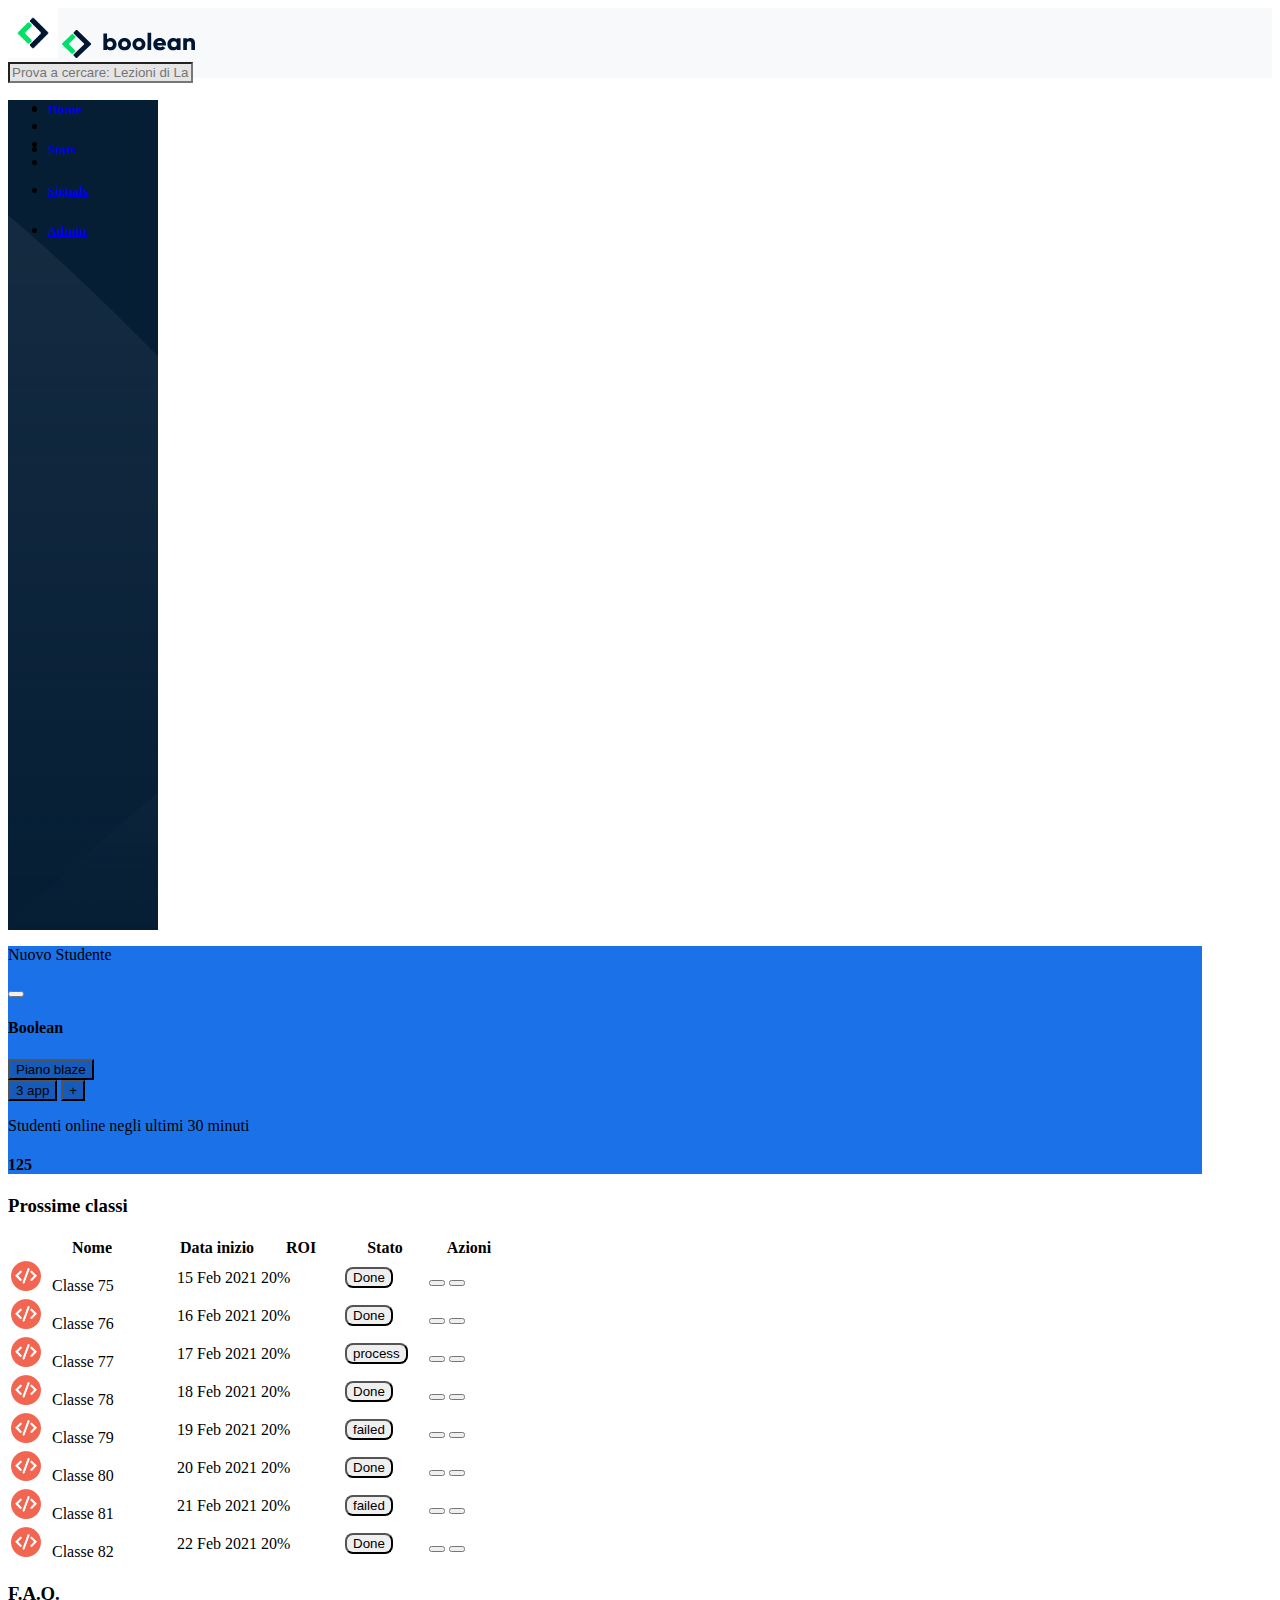
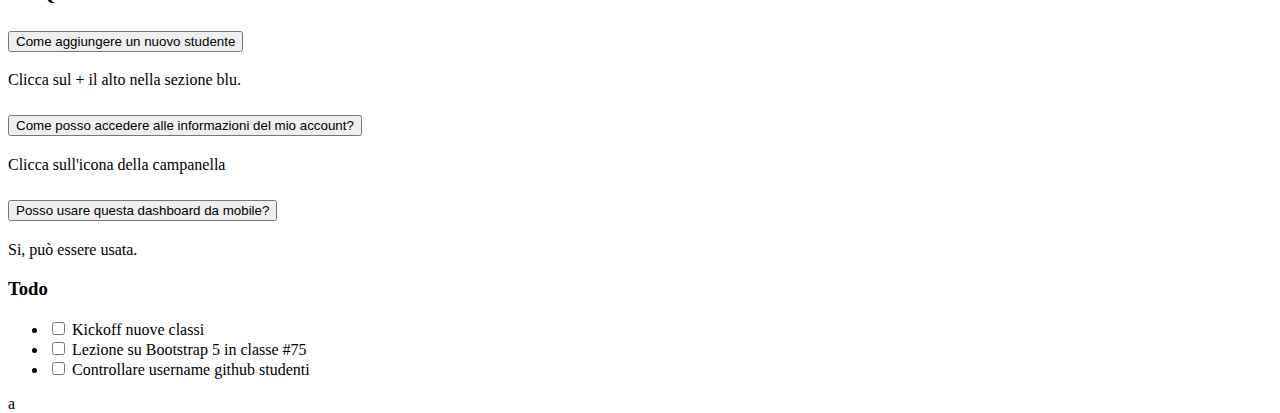
==== index.html @ 43f3d626 "feat:box todo main" ====
<!DOCTYPE html>
<html lang="en">
  <head>
    <meta charset="UTF-8" />
    <meta name="viewport" content="width=device-width, initial-scale=1.0" />
    <title>html-css-bootstrap-dashboard</title>

    <!-- css boostrap -->
    <link
      href="https://cdn.jsdelivr.net/npm/bootstrap@5.3.2/dist/css/bootstrap.min.css"
      rel="stylesheet"
      integrity="sha384-T3c6CoIi6uLrA9TneNEoa7RxnatzjcDSCmG1MXxSR1GAsXEV/Dwwykc2MPK8M2HN"
      crossorigin="anonymous"
    />

    <!-- font awesome -->
    <link
      rel="stylesheet"
      href="https://cdnjs.cloudflare.com/ajax/libs/font-awesome/6.4.2/css/all.min.css"
      integrity="sha512-z3gLpd7yknf1YoNbCzqRKc4qyor8gaKU1qmn+CShxbuBusANI9QpRohGBreCFkKxLhei6S9CQXFEbbKuqLg0DA=="
      crossorigin="anonymous"
      referrerpolicy="no-referrer"
    />

    <!-- foglio di stile -->
    <link rel="stylesheet" href="css/style.css" />
  </head>
  <body>
    <!-- header -->
    <header class="d-flex align-items-center ag-bg-reallylightgrey">
      <div class="container-fluid">
        <div class="row bg-white align-items-center">
          <div class="col-auto">
            <img
              src="img/mobile-logo.png"
              alt="Logo"
              class="d-lg-none img-fluid img-logo"
            />
            <img src="img/logo.svg" alt="Logo" class="d-none d-lg-block" />
          </div>

          <div class="col">
            <div class="input-group">
              <span
                class="input-group-text border-0 ag-bg-lightgrey"
                id="basic-addon1"
                ><i class="fa-solid fa-magnifying-glass"></i
              ></span>
              <input
                type="text"
                class="form-control ps-0 border-0 ag-bg-lightgrey shadow-none"
                placeholder="Prova a cercare: Lezioni di Laravel"
                aria-label="search"
                aria-describedby="basic-addon1"
              />
            </div>
          </div>

          <div class="col-auto">
            <ul class="list-unstyled d-flex align-items-center m-0 gap-4">
              <li class="d-none d-lg-block">
                <a href="" class="text-decoration-none ag-txt-grey"
                  ><i class="fa-solid fa-list-ul"></i
                ></a>
              </li>
              <li class="d-none d-lg-block">
                <a href="" class="text-decoration-none ag-txt-grey"
                  ><i class="fa-solid fa-circle-question"></i
                ></a>
              </li>
              <li class="d-none d-lg-block">
                <a href="" class="text-decoration-none ag-txt-grey">
                  <i class="fa-solid fa-ellipsis-vertical"></i
                ></a>
              </li>
              <li>
                <a href="" class="text-decoration-none ag-txt-grey"
                  ><i class="fa-solid fa-bell ag-txt-orange"></i
                ></a>
              </li>
            </ul>
          </div>
        </div>
      </div>
    </header>

    <!-- /header -->

    <!-- main -->
    <main class="">
      <div class="main-container d-flex">
        <!-- sidebar -->
        <div class="sidebar ag-bg-blue py-4 px-4">
          <ul class="h-100 list-unstyled d-flex flex-column">
            <li class="justify-content-center my-1">
              <a
                href="#"
                class="text-decoration-none text-white row align-items-center gx-4"
              >
                <div class="col-12 col-lg-3">
                  <i class="fa-solid fa-house text-white"></i>
                </div>
                <div class="col-lg-9 d-none d-lg-block">
                  <h5 class="text-white fs-6 mb-0">Home</h5>
                </div></a
              >
            </li>

            <li class="justify-content-center my-1">
              <a
                href="#"
                class="text-decoration-none text-white row align-items-center"
              >
                <div class="col-12 col-lg-3">
                  <i class="fa-solid fa-chart-simple text-white"></i>
                </div>
                <div class="col-lg-9 d-none d-lg-block">
                  <h5 class="text-white fs-6 mb-0">Stats</h5>
                </div></a
              >
            </li>

            <li class="justify-content-center my-1">
              <a
                href="#"
                class="text-decoration-none text-white row align-items-center"
              >
                <div class="col-12 col-lg-3">
                  <i class="fa-solid fa-signal text-white"></i>
                </div>
                <div class="col-lg-9 d-none d-lg-block">
                  <h5 class="text-white fs-6 mb-0">Signals</h5>
                </div></a
              >
            </li>

            <li class="mt-auto justify-content-center">
              <a
                href="#"
                class="text-decoration-none text-white row align-items-center"
              >
                <div class="col-12 col-lg-3">
                  <i class="fa-solid fa-gear text-white"></i>
                </div>
                <div class="col-lg-9 d-none d-lg-block">
                  <h5 class="text-white fs-6 mb-0">Admin</h5>
                </div></a
              >
            </li>
          </ul>
        </div>

        <!-- /sidebar -->

        <!-- corpo pagina -->
        <div class="page-corp overflow-auto">
          <!-- jumbotron -->
          <div class="jumbotron container-fluid ag-bg-lighterblue text-white">
            <div class="row py-4 pb-lg-0">
              <!-- parte con nuovo studente -->
              <div class="col-12 col-sm-4 col-lg-2 offset-lg-2 order-sm-1 mb-4">
                <div class="d-flex align-items-center">
                  <p class="m-0">Nuovo Studente</p>
                  <button type="button" class="btn btn-outline-light ms-4">
                    <i class="fa-solid fa-plus"></i>
                  </button>
                </div>
              </div>
              <!-- /parte con nuovo studente -->

              <!-- parte boolean-apps -->
              <div class="boolean-apps col-12 col-sm-4">
                <!-- boolean piano blaze -->
                <div class="row mb-2 mb-lg-3">
                  <h4 class="col-auto m-0">Boolean</h4>
                  <button
                    type="button"
                    class="btn btn-primary rounded-pill ag-bg-btn-blue py-0 btn-sm col-auto mt-1"
                  >
                    Piano blaze
                  </button>
                </div>

                <!-- /boolean piano blaze -->

                <!-- parte apps -->
                <div class="row align-items-center container-fluid mb-4">
                  <button
                    type="button"
                    class="btn btn-primary rounded-pill ag-bg-btn-blue py-0 btn-sm col-auto"
                  >
                    3 app
                  </button>
                  <span class="col-auto px-1"
                    ><i class="fa-solid fa-angles-right"></i
                  ></span>
                  <button
                    type="button"
                    class="btn btn-primary rounded-pill ag-bg-btn-blue py-0 btn-sm col-auto"
                  >
                    +
                  </button>
                </div>

                <!-- /parte apps -->
              </div>

              <!-- parte boolean-apps -->

              <div class="col-12 col-sm-4 col-lg-2 offset-lg-2">
                <p class="mb-1">Studenti online negli ultimi 30 minuti</p>
                <h4>125</h4>
              </div>
            </div>
          </div>
          <!-- /jumbotron -->

          <!-- corpo pagina -->
          <div class="row my-4 mx-2 g-4">
            <!-- parte prossime classi -->
            <div class="col-lg-8 ps-1">
              <div class="card">
                <div class="card-header"><h3>Prossime classi</h3></div>
                <div class="p-3">
                  <table class="table">
                    <thead class="">
                      <tr class="">
                        <th scope="col" class="w-standard-big fw-medium">
                          Nome
                        </th>
                        <th
                          scope="col"
                          class="d-none d-sm-table-cell w-standard-small text-center fw-medium"
                        >
                          Data inizio
                        </th>
                        <th
                          scope="col"
                          class="d-none d-sm-table-cell w-standard-small text-center fw-medium"
                        >
                          ROI
                        </th>
                        <th
                          scope="col"
                          class="w-standard-small text-center fw-medium"
                        >
                          Stato
                        </th>
                        <th
                          scope="col"
                          class="w-standard-small text-center fw-medium"
                        >
                          Azioni
                        </th>
                      </tr>
                    </thead>
                    <tbody>
                      <tr>
                        <td>
                          <img
                            class="img-fluid"
                            src="img/class-avatar.png"
                            alt="avatar"
                          />Classe 75
                        </td>
                        <td class="d-none d-sm-table-cell text-center">
                          15 Feb 2021
                        </td>
                        <td class="d-none d-sm-table-cell text-center">20%</td>
                        <td class="text-center">
                          <button
                            type="button"
                            class="btn btn-success btn-sm py-0 ag-btm-radius"
                          >
                            Done
                          </button>
                        </td>
                        <td class="d-flex justify-content-center">
                          <button
                            type="button"
                            class="btn btn-outline-secondary me-2"
                          >
                            <i class="fa-solid fa-pen"></i>
                          </button>
                          <button
                            type="button"
                            class="btn btn-outline-secondary ms-1"
                          >
                            <i class="fa-solid fa-trash"></i>
                          </button>
                        </td>
                      </tr>
                      <tr>
                        <td>
                          <img
                            class="img-fluid"
                            src="img/class-avatar.png"
                            alt="avatar"
                          />Classe 76
                        </td>
                        <td class="d-none d-sm-table-cell text-center">
                          16 Feb 2021
                        </td>
                        <td class="d-none d-sm-table-cell text-center">20%</td>
                        <td class="text-center">
                          <button
                            type="button"
                            class="btn btn-success btn-sm py-0 ag-btm-radius"
                          >
                            Done
                          </button>
                        </td>
                        <td class="d-flex justify-content-center">
                          <button
                            type="button"
                            class="btn btn-outline-secondary me-2"
                          >
                            <i class="fa-solid fa-pen"></i>
                          </button>
                          <button
                            type="button"
                            class="btn btn-outline-secondary ms-1"
                          >
                            <i class="fa-solid fa-trash"></i>
                          </button>
                        </td>
                      </tr>
                      <tr>
                        <td>
                          <img
                            class="img-fluid"
                            src="img/class-avatar.png"
                            alt="avatar"
                          />Classe 77
                        </td>
                        <td class="d-none d-sm-table-cell text-center">
                          17 Feb 2021
                        </td>
                        <td class="d-none d-sm-table-cell text-center">20%</td>
                        <td class="text-center">
                          <button
                            type="button"
                            class="btn btn-warning text-white btn-sm py-0 ag-btm-radius"
                          >
                            process
                          </button>
                        </td>
                        <td class="d-flex justify-content-center">
                          <button
                            type="button"
                            class="btn btn-outline-secondary me-2"
                          >
                            <i class="fa-solid fa-pen"></i>
                          </button>
                          <button
                            type="button"
                            class="btn btn-outline-secondary ms-1"
                          >
                            <i class="fa-solid fa-trash"></i>
                          </button>
                        </td>
                      </tr>
                      <tr>
                        <td>
                          <img
                            class="img-fluid"
                            src="img/class-avatar.png"
                            alt="avatar"
                          />Classe 78
                        </td>
                        <td class="d-none d-sm-table-cell text-center">
                          18 Feb 2021
                        </td>
                        <td class="d-none d-sm-table-cell text-center">20%</td>
                        <td class="text-center">
                          <button
                            type="button"
                            class="btn btn-success btn-sm py-0 ag-btm-radius"
                          >
                            Done
                          </button>
                        </td>
                        <td class="d-flex justify-content-center">
                          <button
                            type="button"
                            class="btn btn-outline-secondary me-2"
                          >
                            <i class="fa-solid fa-pen"></i>
                          </button>
                          <button
                            type="button"
                            class="btn btn-outline-secondary ms-1"
                          >
                            <i class="fa-solid fa-trash"></i>
                          </button>
                        </td>
                      </tr>
                      <tr>
                        <td>
                          <img
                            class="img-fluid"
                            src="img/class-avatar.png"
                            alt="avatar"
                          />Classe 79
                        </td>
                        <td class="d-none d-sm-table-cell text-center">
                          19 Feb 2021
                        </td>
                        <td class="d-none d-sm-table-cell text-center">20%</td>
                        <td class="text-center">
                          <button
                            type="button"
                            class="btn btn-danger text-white btn-sm py-0 ag-btm-radius"
                          >
                            failed
                          </button>
                        </td>
                        <td class="d-flex justify-content-center">
                          <button
                            type="button"
                            class="btn btn-outline-secondary me-2"
                          >
                            <i class="fa-solid fa-pen"></i>
                          </button>
                          <button
                            type="button"
                            class="btn btn-outline-secondary ms-1"
                          >
                            <i class="fa-solid fa-trash"></i>
                          </button>
                        </td>
                      </tr>
                      <tr>
                        <td>
                          <img
                            class="img-fluid"
                            src="img/class-avatar.png"
                            alt="avatar"
                          />Classe 80
                        </td>
                        <td class="d-none d-sm-table-cell text-center">
                          20 Feb 2021
                        </td>
                        <td class="d-none d-sm-table-cell text-center">20%</td>
                        <td class="text-center">
                          <button
                            type="button"
                            class="btn btn-success btn-sm py-0 ag-btm-radius"
                          >
                            Done
                          </button>
                        </td>
                        <td class="d-flex justify-content-center">
                          <button
                            type="button"
                            class="btn btn-outline-secondary me-2"
                          >
                            <i class="fa-solid fa-pen"></i>
                          </button>
                          <button
                            type="button"
                            class="btn btn-outline-secondary ms-1"
                          >
                            <i class="fa-solid fa-trash"></i>
                          </button>
                        </td>
                      </tr>
                      <tr>
                        <td>
                          <img
                            class="img-fluid"
                            src="img/class-avatar.png"
                            alt="avatar"
                          />Classe 81
                        </td>
                        <td class="d-none d-sm-table-cell text-center">
                          21 Feb 2021
                        </td>
                        <td class="d-none d-sm-table-cell text-center">20%</td>
                        <td class="text-center">
                          <button
                            type="button"
                            class="btn btn-danger text-white btn-sm py-0 ag-btm-radius"
                          >
                            failed
                          </button>
                        </td>
                        <td class="d-flex justify-content-center">
                          <button
                            type="button"
                            class="btn btn-outline-secondary me-2"
                          >
                            <i class="fa-solid fa-pen"></i>
                          </button>
                          <button
                            type="button"
                            class="btn btn-outline-secondary ms-1"
                          >
                            <i class="fa-solid fa-trash"></i>
                          </button>
                        </td>
                      </tr>
                      <tr>
                        <td>
                          <img
                            class="img-fluid"
                            src="img/class-avatar.png"
                            alt="avatar"
                          />Classe 82
                        </td>
                        <td class="d-none d-sm-table-cell text-center">
                          22 Feb 2021
                        </td>
                        <td class="d-none d-sm-table-cell text-center">20%</td>
                        <td class="text-center">
                          <button
                            type="button"
                            class="btn btn-success btn-sm py-0 ag-btm-radius"
                          >
                            Done
                          </button>
                        </td>
                        <td class="d-flex justify-content-center">
                          <button
                            type="button"
                            class="btn btn-outline-secondary me-2"
                          >
                            <i class="fa-solid fa-pen"></i>
                          </button>
                          <button
                            type="button"
                            class="btn btn-outline-secondary ms-1"
                          >
                            <i class="fa-solid fa-trash"></i>
                          </button>
                        </td>
                      </tr>
                    </tbody>
                  </table>
                </div>
              </div>
            </div>
            <!-- /parte prossime classi -->

            <!-- parte F.A.Q. -->
            <div class="col-lg-8 order-lg-1 ps-1">
              <div class="card" ">
                <div class="card-header"><h3>F.A.Q.</h3></div>
                <div class="p-3">
                  <div class="accordion" id="accordionExample">
                    <div class="accordion-item">
                      <h2 class="accordion-header">
                        <button
                          class="accordion-button"
                          type="button"
                          data-bs-toggle="collapse"
                          data-bs-target="#collapseOne"
                          aria-expanded="true"
                          aria-controls="collapseOne"
                        >
                          Come aggiungere un nuovo studente
                        </button>
                      </h2>
                      <div
                        id="collapseOne"
                        class="accordion-collapse collapse show"
                        data-bs-parent="#accordionExample"
                      >
                        <div class="accordion-body">
                         Clicca sul + il alto nella sezione blu.
                        </div>
                      </div>
                    </div>
                    <div class="accordion-item">
                      <h2 class="accordion-header">
                        <button
                          class="accordion-button collapsed"
                          type="button"
                          data-bs-toggle="collapse"
                          data-bs-target="#collapseTwo"
                          aria-expanded="false"
                          aria-controls="collapseTwo"
                        >
                          Come posso accedere alle informazioni del mio account?
                        </button>
                      </h2>
                      <div
                        id="collapseTwo"
                        class="accordion-collapse collapse"
                        data-bs-parent="#accordionExample"
                      >
                        <div class="accordion-body">
                          Clicca sull'icona della campanella
                        </div>
                      </div>
                    </div>
                    <div class="accordion-item">
                      <h2 class="accordion-header">
                        <button
                          class="accordion-button collapsed"
                          type="button"
                          data-bs-toggle="collapse"
                          data-bs-target="#collapseThree"
                          aria-expanded="false"
                          aria-controls="collapseThree"
                        >
                          Posso usare questa dashboard da mobile?
                        </button>
                      </h2>
                      <div
                        id="collapseThree"
                        class="accordion-collapse collapse"
                        data-bs-parent="#accordionExample"
                      >
                        <div class="accordion-body">
                          Si, può essere usata.
                        </div>
                      </div>
                    </div>
                  </div>
                </div>
              </div>
            </div>
            <!-- /parte F.A.Q. -->

            <!-- parte Todo -->
            <div class="col-lg-4">
              <div class="card" ">
                        <div class="card-header">
                          <h3>Todo</h3>
                        </div>
                      <div class="p-3">
                        
                          <div class="card" >
                            <ul class="list-group list-group-flush">
                              <li class="list-group-item">
                                <div class="form-check">
                                  <input class="form-check-input" type="checkbox" value="" id="flexCheckDefault">
                                  <label class="form-check-label" for="flexCheckDefault">
                                    Kickoff nuove classi
                                  </label>
                                </div>
                              </li>
                              <li class="list-group-item"><div class="form-check">
                                  <input class="form-check-input" type="checkbox" value="" id="flexCheckDefault">
                                  <label class="form-check-label" for="flexCheckDefault">
                                    Lezione su Bootstrap 5 in classe #75
                                  </label>
                                </div></li>
                              <li class="list-group-item"><div class="form-check">
                                  <input class="form-check-input" type="checkbox" value="" id="flexCheckDefault">
                                  <label class="form-check-label" for="flexCheckDefault">
                                    Controllare username github studenti
                                  </label>
                                </div></li>
                            </ul>
                          </div>
                        
                      </div>
              </div>
          </div>
<!-- /parte Todo -->

            <div class="col-lg-4 order-lg-1">a</div>
          </div>
        </div>
        <!-- /corpo pagina -->
      </div>
    </main>
    <!-- /main -->

    <!-- js bootstrap -->
    <script
      src="https://cdn.jsdelivr.net/npm/bootstrap@5.3.2/dist/js/bootstrap.bundle.min.js"
      integrity="sha384-C6RzsynM9kWDrMNeT87bh95OGNyZPhcTNXj1NW7RuBCsyN/o0jlpcV8Qyq46cDfL"
      crossorigin="anonymous"
    ></script>
    <!-- /js bootstrap -->
  </body>
</html>
---- css/style.css ----
@import url('_partials/variables.css');

/* ****** header ****** */
header {
  height: 70px;
}

header .img-logo {
  max-height: 50px;
}

/* ****** /header****** */

/* ******main****** */

/* *debug* */
.debug .container {
  background-color: red;
}

.debug .sidebar {
  background-color: blue;
}

.debug .page-corp {
  background-color: orange;
}

main .main-container {
  height: calc(100vh - 70px);
}

/* * /debug* */

main .sidebar {
  height: 100%;
  background-image: url(../img/sidebar-bg.png);
  background-size: auto;
}

main .page-corp {
  width: calc(100% - 70px);
  height: 100%;
}

/* jumbotron */

/* corpo pagina */

table tbody td img {
  width: 30px;
  margin-right: 11px;
}

.ag-btm-radius {
  border-radius: 8px;
}

.w-standard-small {
  width: 50%;
}

.w-standard-big {
  width: 25%;
}

/* /corpo pagina */
/* /main */

@media screen and (min-width: 540px) {
  .w-standard-small {
    width: calc(100% / 6);
  }

  .w-standard-big {
    width: calc((100% / 6) * 2);
  }
}

@media screen and (min-width: 960px) {
  main .sidebar {
    width: 150px;
  }
}
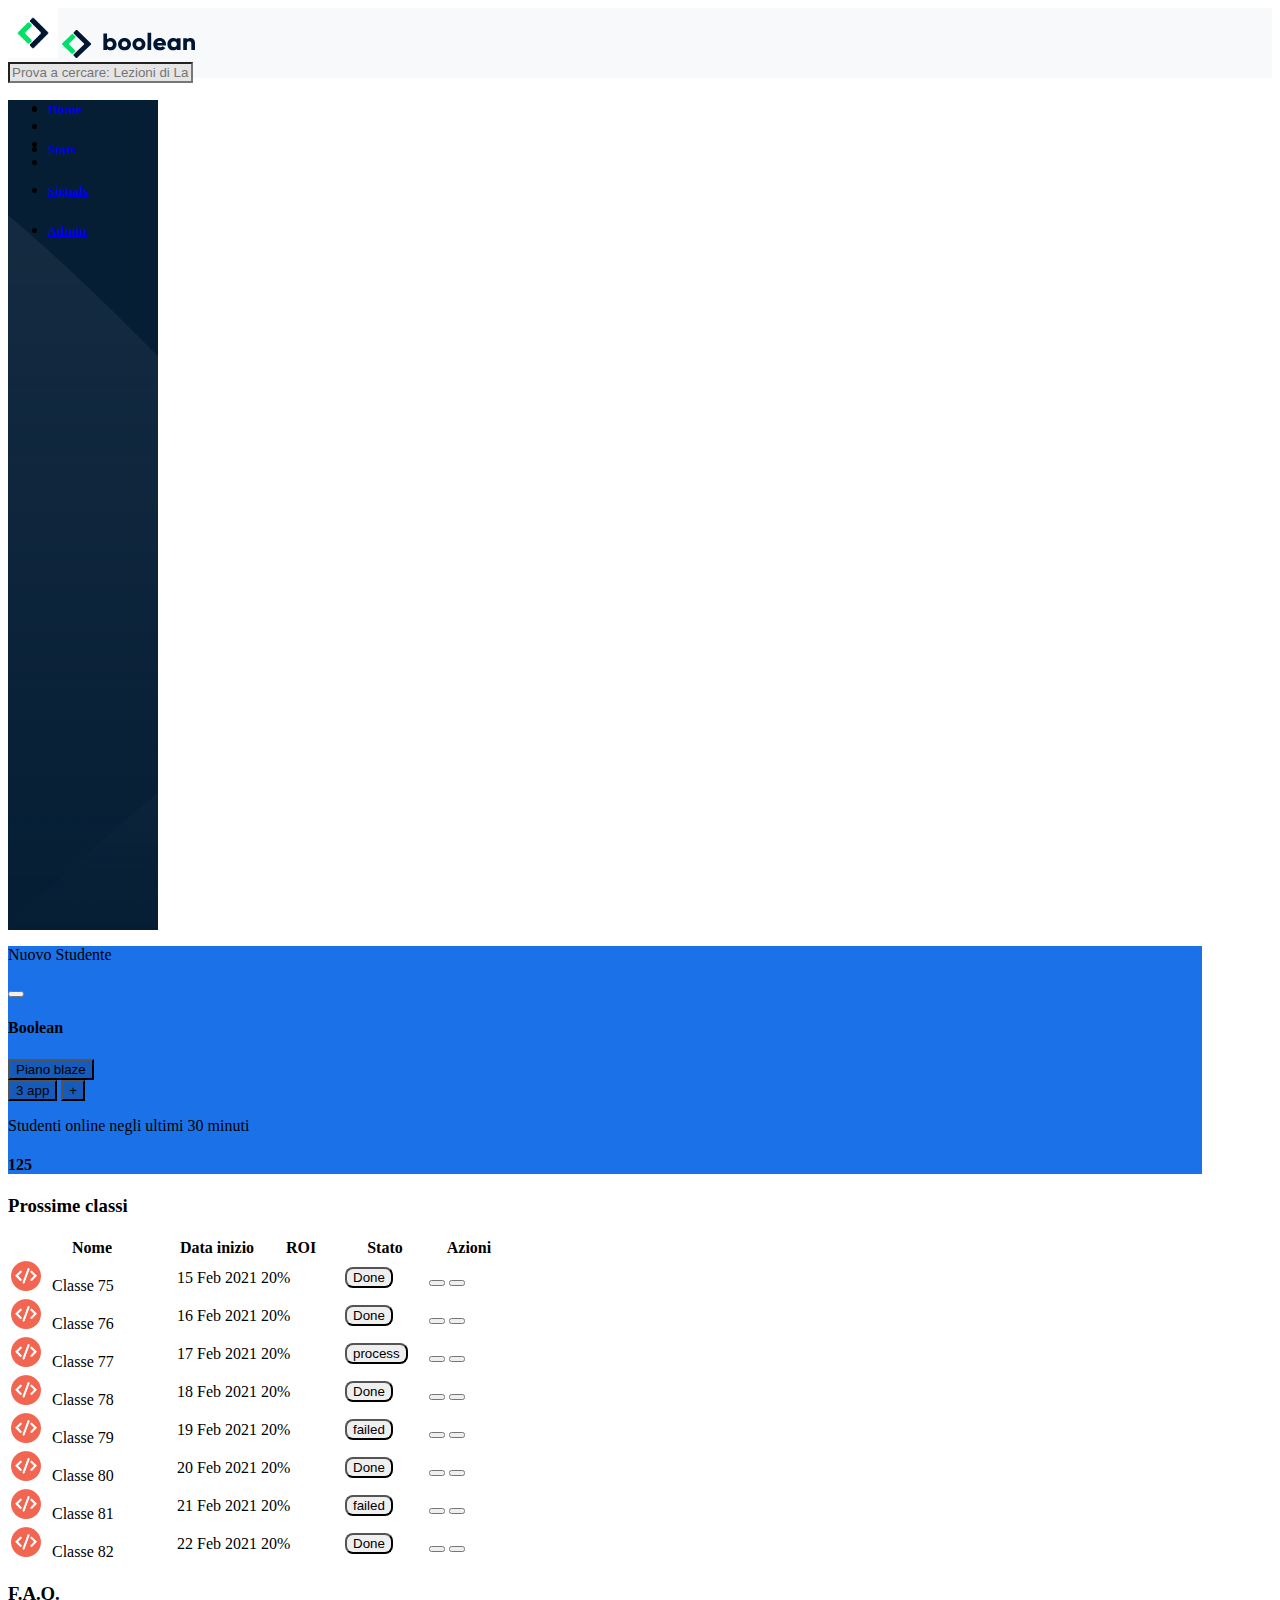
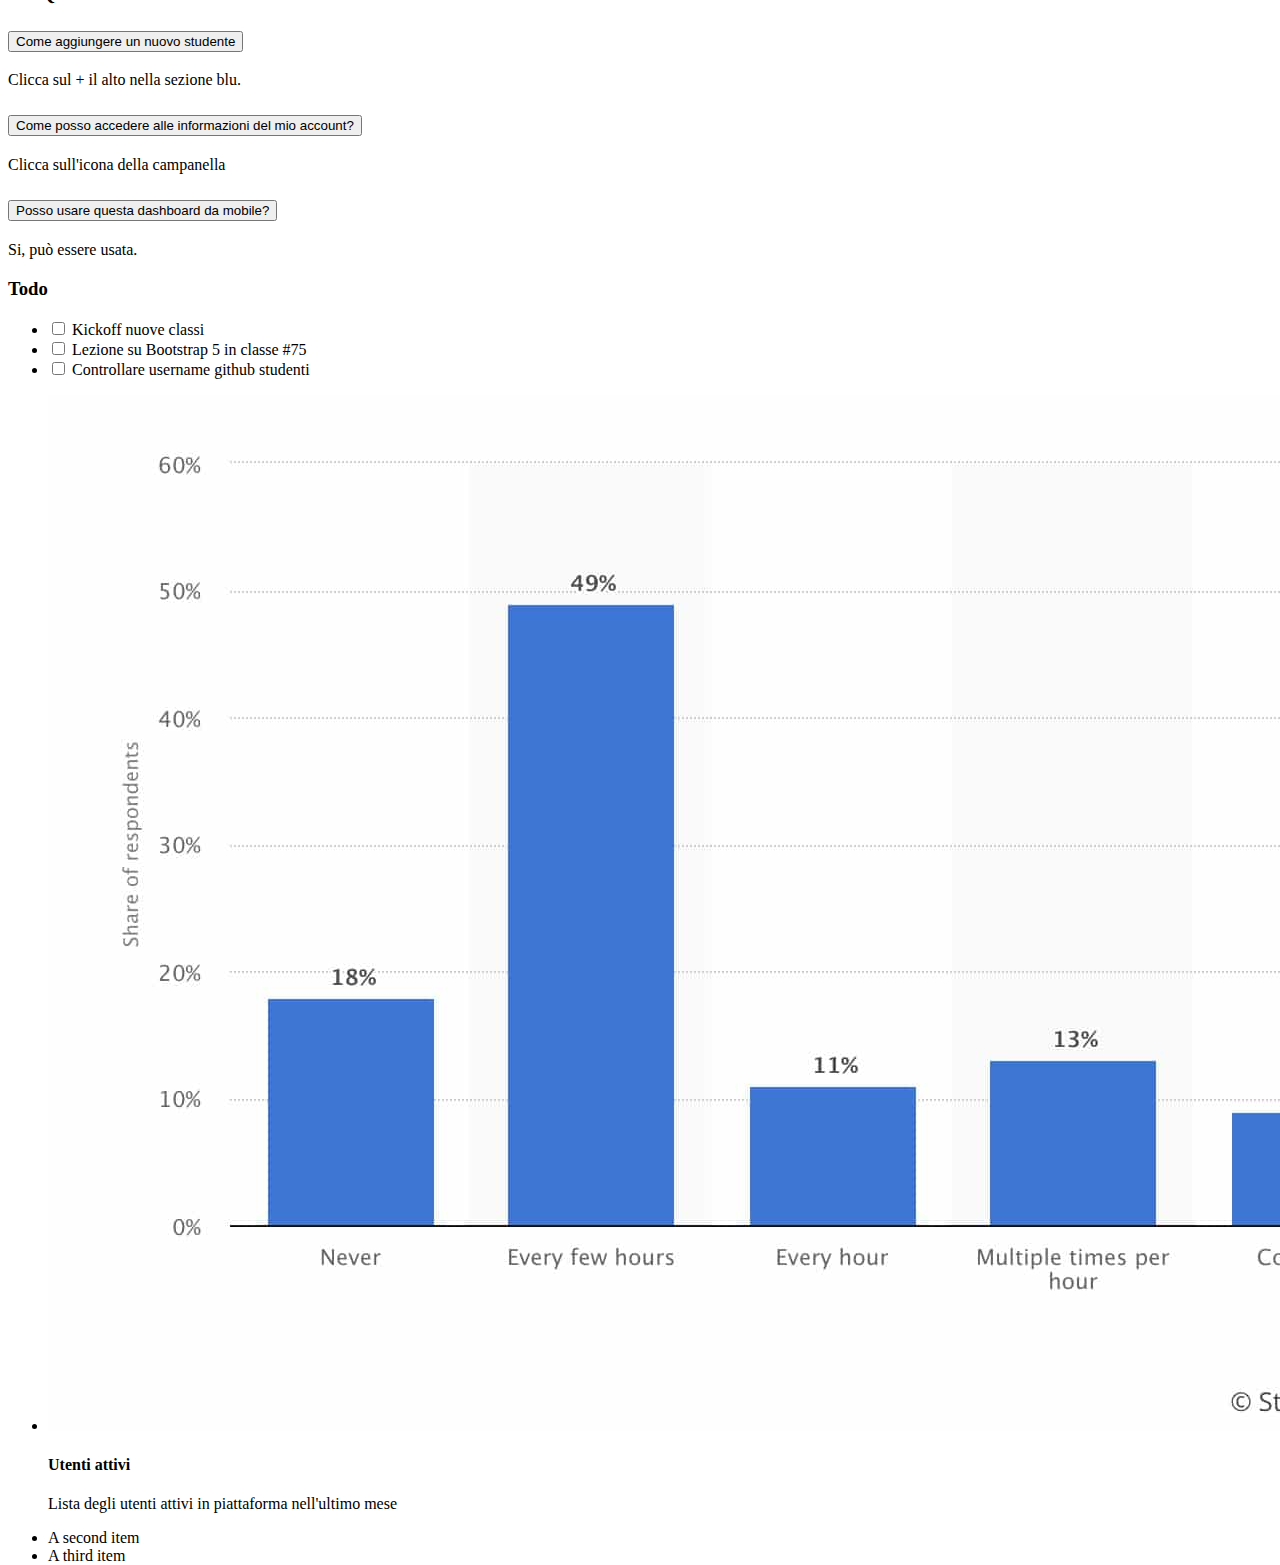
==== commit 79252e0d: "feat:stats quasi finite" ====
--- a/index.html
+++ b/index.html
@@ -658,10 +658,24 @@
                         
                       </div>
               </div>
-          </div>
-<!-- /parte Todo -->
-
-            <div class="col-lg-4 order-lg-1">a</div>
+            </div>
+            <!-- /parte Todo -->
+
+            <div class="col-lg-4 order-lg-1">
+              <div class="card p-3" >
+                <div class="card" >
+                  <ul class="list-group list-group-flush">
+                    <li class="list-group-item">
+                      <img class="img-fluid" src="img/stats.jpeg" alt="Stats">
+                      <h4>Utenti attivi</h4>
+                      <p class="fw-medium">Lista degli utenti attivi in piattaforma nell'ultimo mese</p>
+                    </li>
+                    <li class="list-group-item">A second item</li>
+                    <li class="list-group-item">A third item</li>
+                  </ul>
+                </div>
+              </div>
+            </div>
           </div>
         </div>
         <!-- /corpo pagina -->
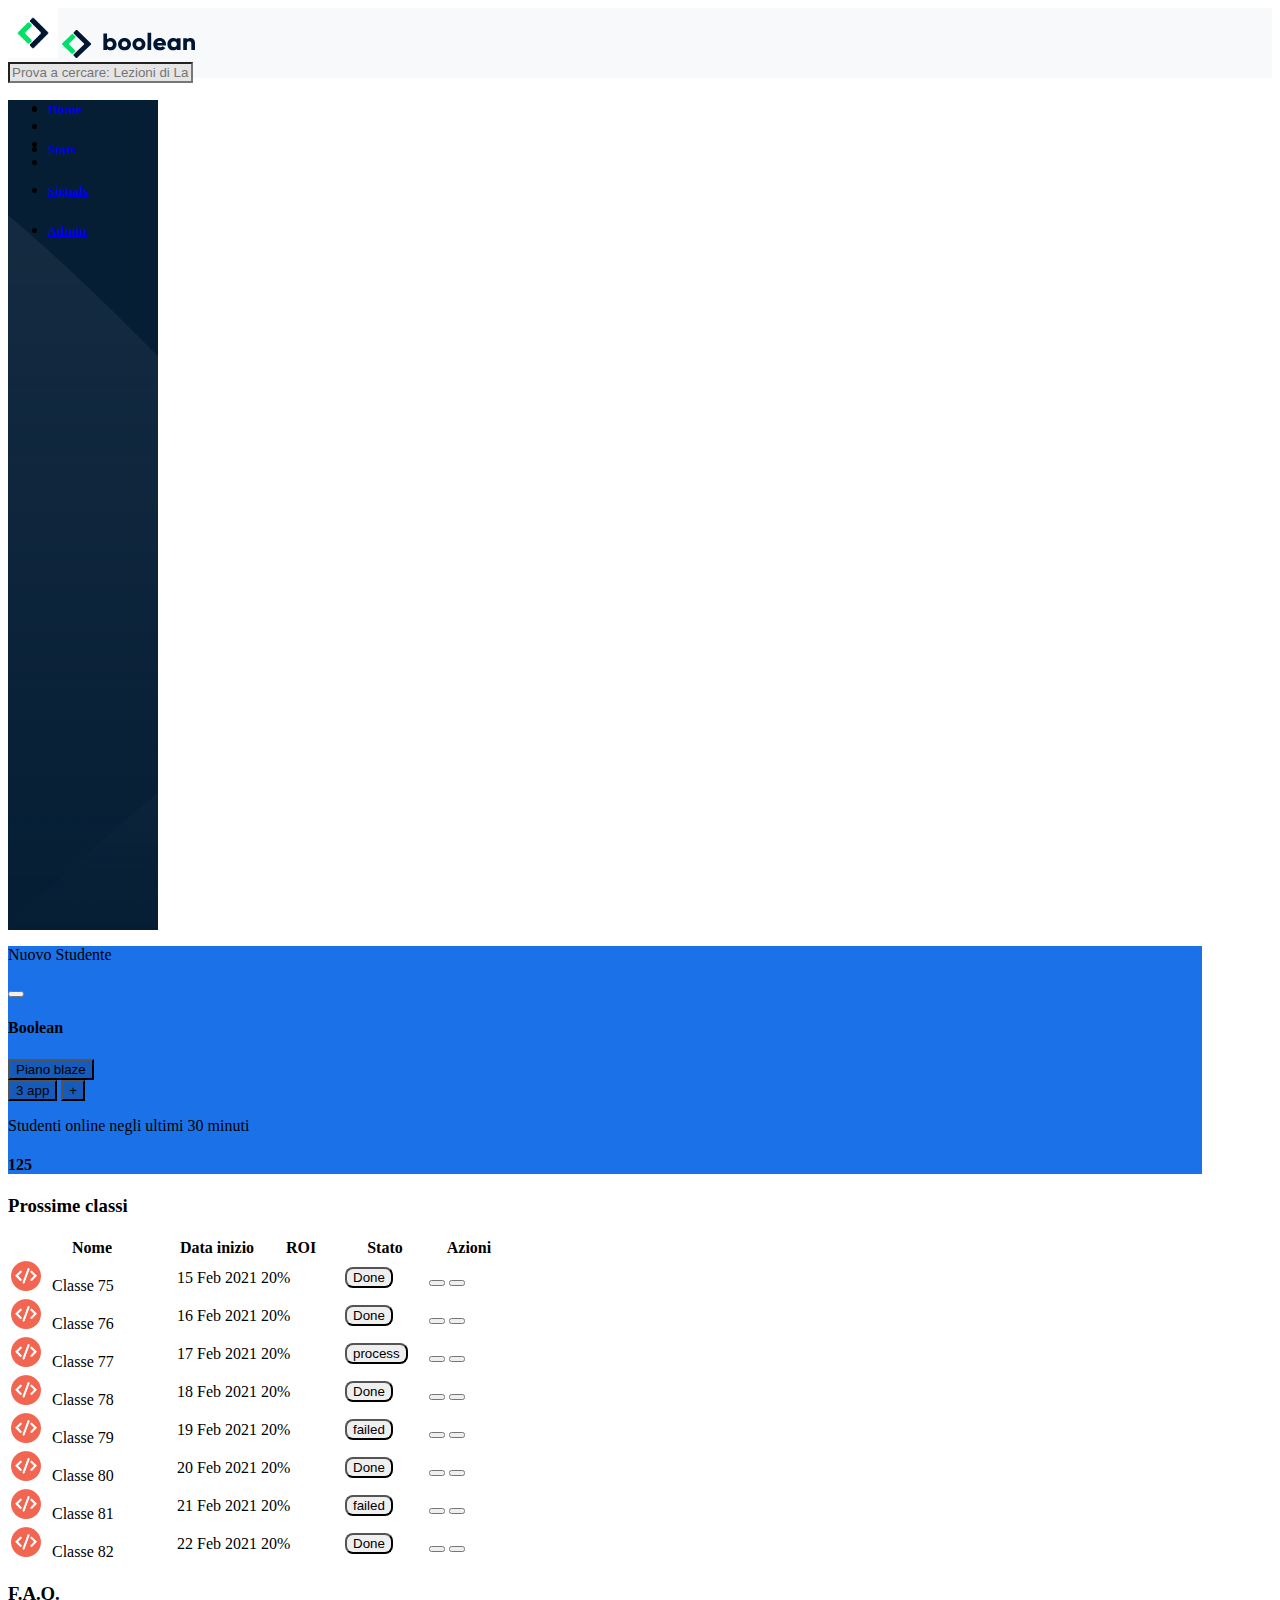
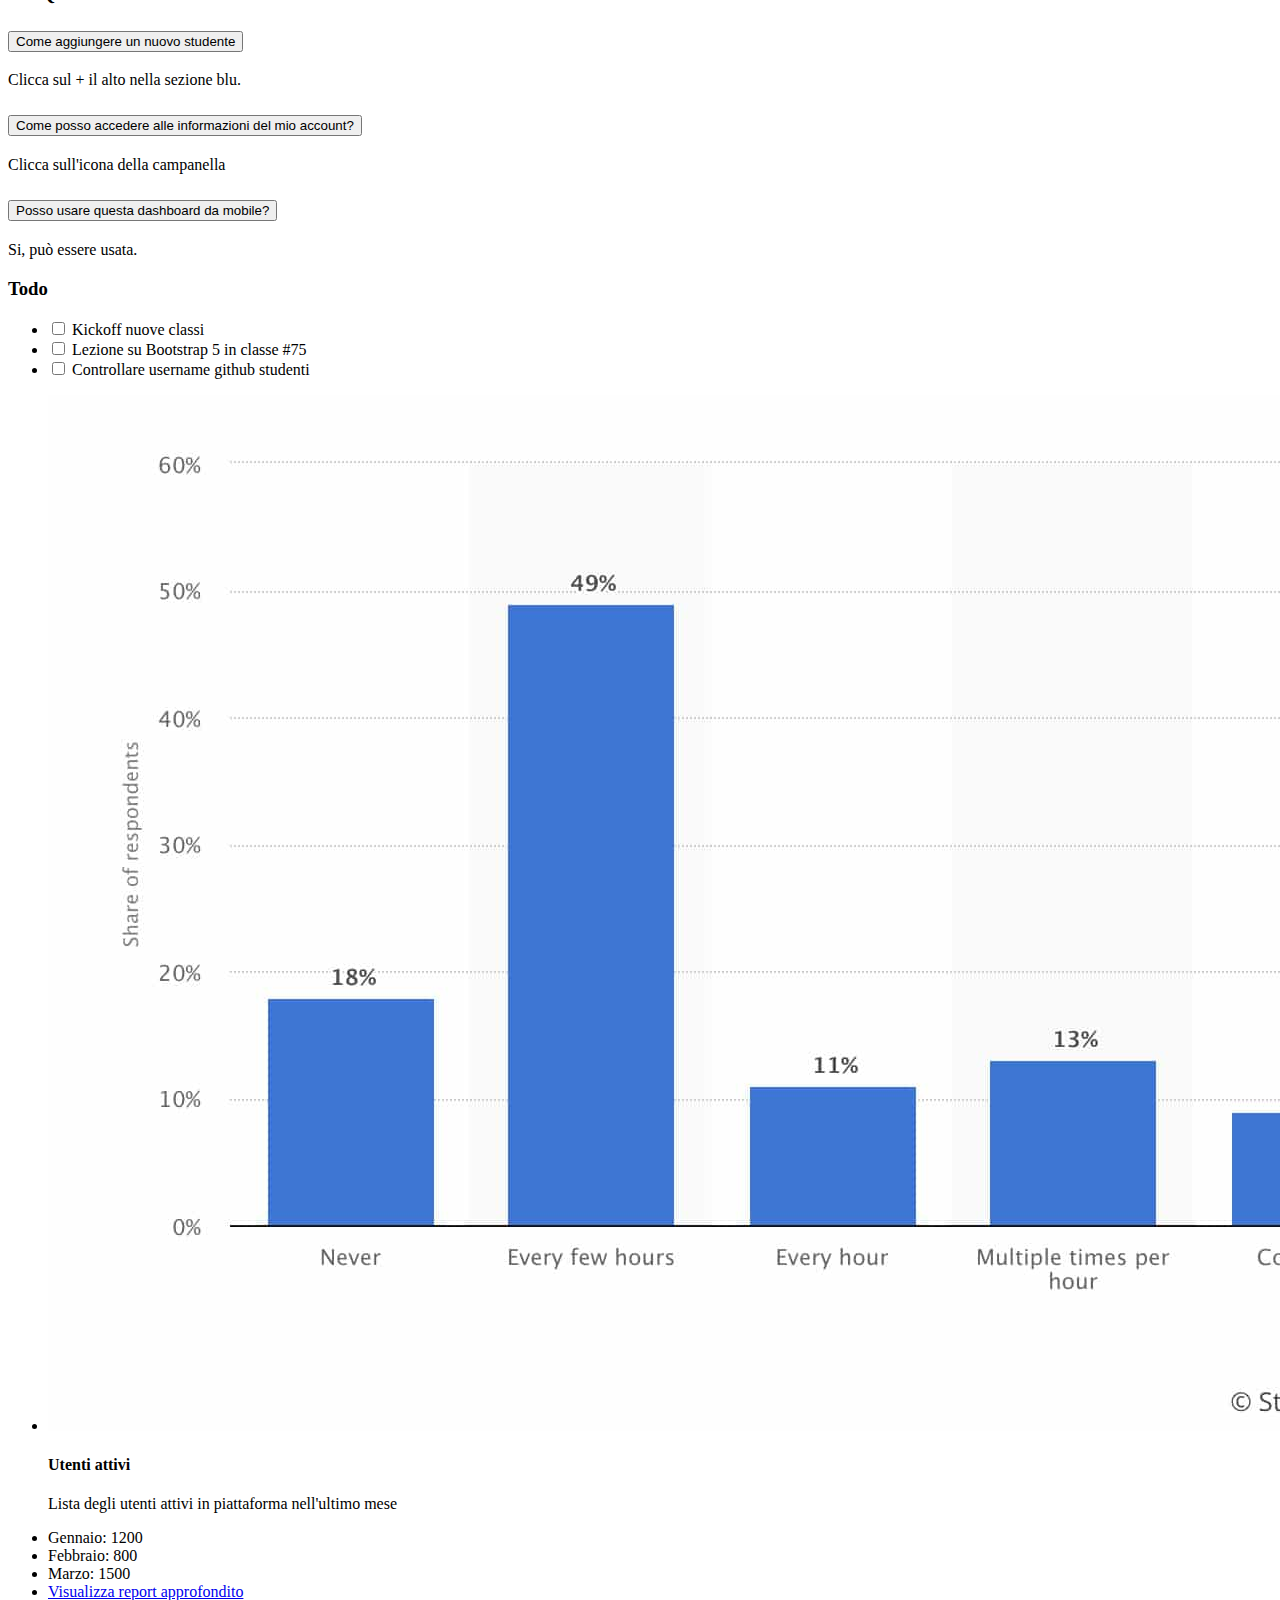
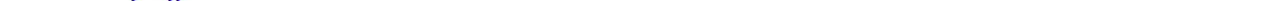
==== commit 5753f137: "feat:parte stats" ====
--- a/index.html
+++ b/index.html
@@ -83,7 +83,6 @@
         </div>
       </div>
     </header>
-
     <!-- /header -->
 
     <!-- main -->
@@ -149,7 +148,6 @@
             </li>
           </ul>
         </div>
-
         <!-- /sidebar -->
 
         <!-- corpo pagina -->
@@ -180,7 +178,6 @@
                     Piano blaze
                   </button>
                 </div>
-
                 <!-- /boolean piano blaze -->
 
                 <!-- parte apps -->
@@ -201,10 +198,9 @@
                     +
                   </button>
                 </div>
-
                 <!-- /parte apps -->
+
               </div>
-
               <!-- parte boolean-apps -->
 
               <div class="col-12 col-sm-4 col-lg-2 offset-lg-2">
@@ -216,7 +212,7 @@
           <!-- /jumbotron -->
 
           <!-- corpo pagina -->
-          <div class="row my-4 mx-2 g-4">
+          <div class="row my-4 mx-2 g-4 fw-medium">
             <!-- parte prossime classi -->
             <div class="col-lg-8 ps-1">
               <div class="card">
@@ -549,9 +545,9 @@
                 <div class="p-3">
                   <div class="accordion" id="accordionExample">
                     <div class="accordion-item">
-                      <h2 class="accordion-header">
+                      <h2 class="accordion-header ">
                         <button
-                          class="accordion-button"
+                          class="accordion-button fw-medium"
                           type="button"
                           data-bs-toggle="collapse"
                           data-bs-target="#collapseOne"
@@ -566,7 +562,7 @@
                         class="accordion-collapse collapse show"
                         data-bs-parent="#accordionExample"
                       >
-                        <div class="accordion-body">
+                        <div class="accordion-body fw-normal">
                          Clicca sul + il alto nella sezione blu.
                         </div>
                       </div>
@@ -574,7 +570,7 @@
                     <div class="accordion-item">
                       <h2 class="accordion-header">
                         <button
-                          class="accordion-button collapsed"
+                          class="accordion-button collapsed fw-medium"
                           type="button"
                           data-bs-toggle="collapse"
                           data-bs-target="#collapseTwo"
@@ -589,7 +585,7 @@
                         class="accordion-collapse collapse"
                         data-bs-parent="#accordionExample"
                       >
-                        <div class="accordion-body">
+                        <div class="accordion-body fw-normal">
                           Clicca sull'icona della campanella
                         </div>
                       </div>
@@ -597,7 +593,7 @@
                     <div class="accordion-item">
                       <h2 class="accordion-header">
                         <button
-                          class="accordion-button collapsed"
+                          class="accordion-button collapsed fw-medium "
                           type="button"
                           data-bs-toggle="collapse"
                           data-bs-target="#collapseThree"
@@ -612,7 +608,7 @@
                         class="accordion-collapse collapse"
                         data-bs-parent="#accordionExample"
                       >
-                        <div class="accordion-body">
+                        <div class="accordion-body fw-normal">
                           Si, può essere usata.
                         </div>
                       </div>
@@ -661,6 +657,7 @@
             </div>
             <!-- /parte Todo -->
 
+            <!-- parte Stats -->
             <div class="col-lg-4 order-lg-1">
               <div class="card p-3" >
                 <div class="card" >
@@ -668,14 +665,18 @@
                     <li class="list-group-item">
                       <img class="img-fluid" src="img/stats.jpeg" alt="Stats">
                       <h4>Utenti attivi</h4>
-                      <p class="fw-medium">Lista degli utenti attivi in piattaforma nell'ultimo mese</p>
+                      <p >Lista degli utenti attivi in piattaforma nell'ultimo mese</p>
                     </li>
-                    <li class="list-group-item">A second item</li>
-                    <li class="list-group-item">A third item</li>
+                    <li class="list-group-item">Gennaio: 1200</li>
+                    <li class="list-group-item">Febbraio: 800</li>
+                    <li class="list-group-item">Marzo: 1500</li>
+                    <li class="list-group-item py-3"><a href="#">Visualizza report approfondito</a></li>
                   </ul>
                 </div>
               </div>
             </div>
+            <!-- /parte Stats -->
+            
           </div>
         </div>
         <!-- /corpo pagina -->
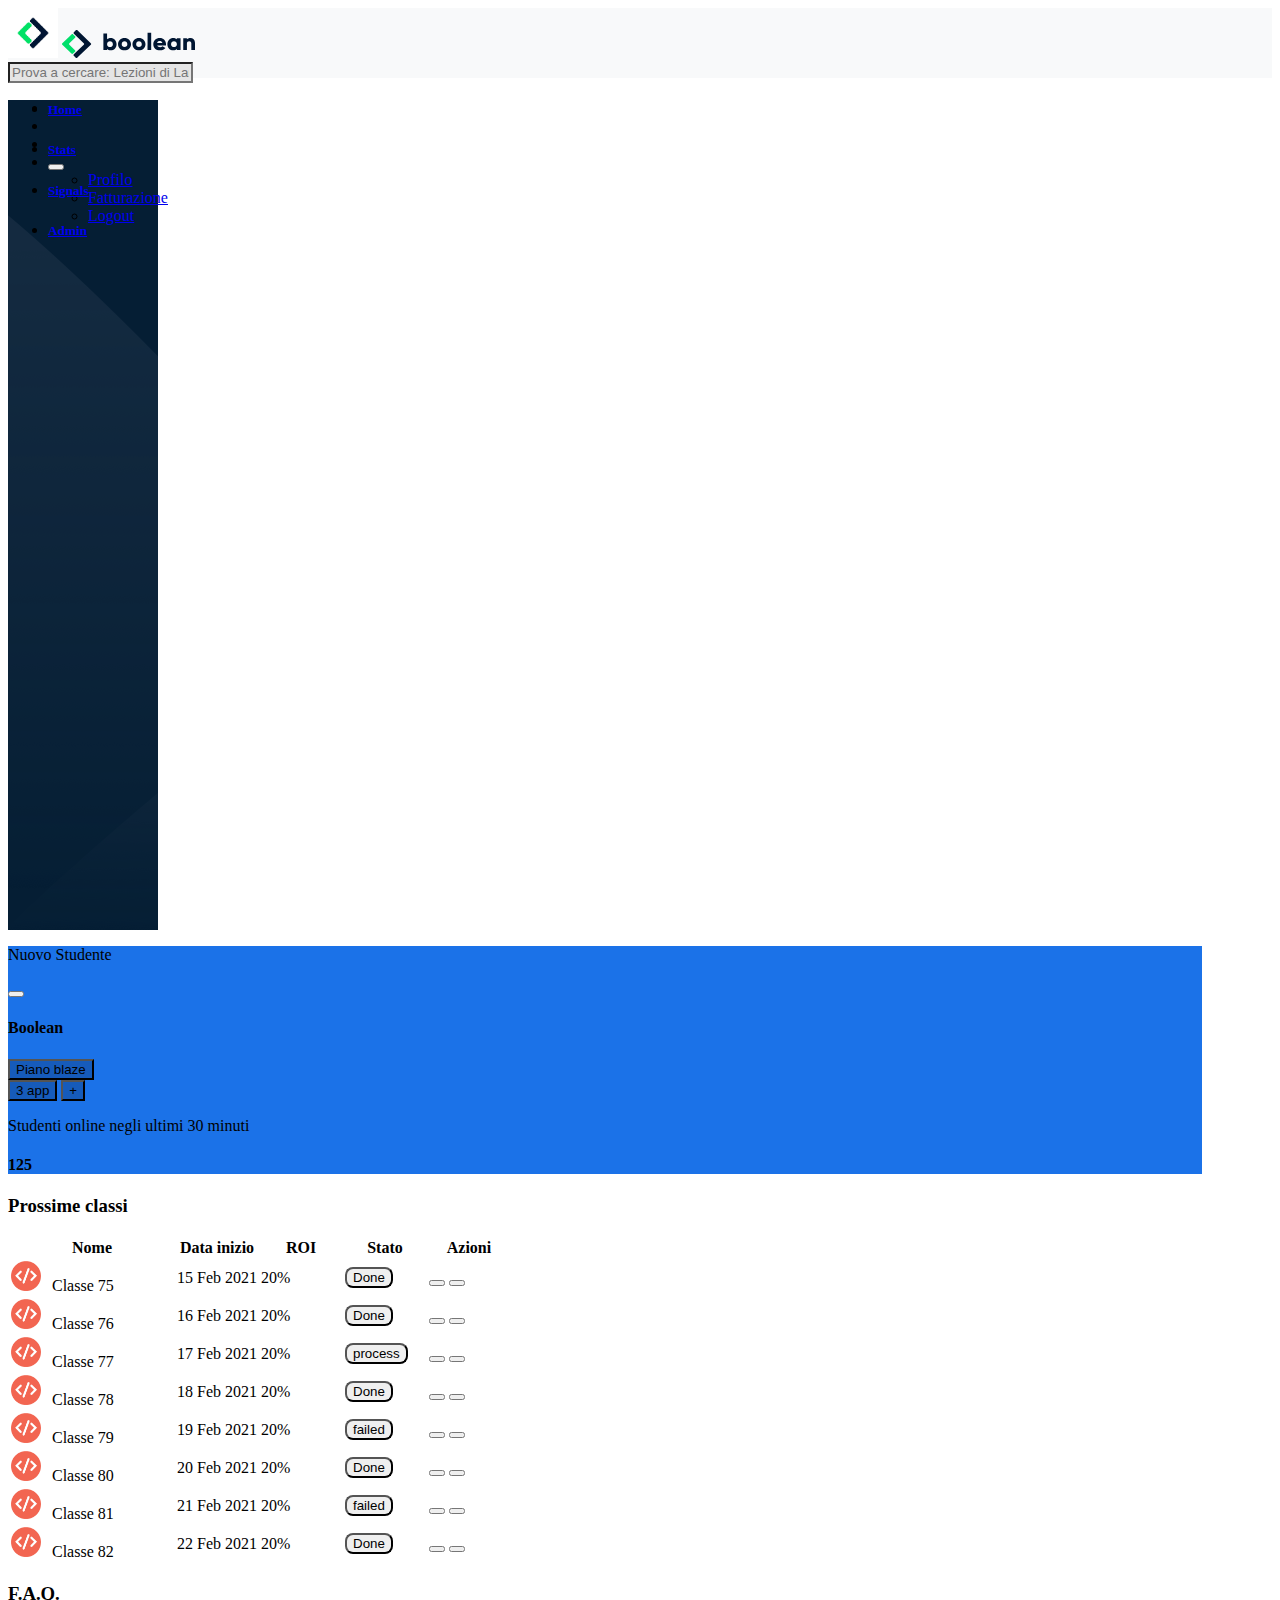
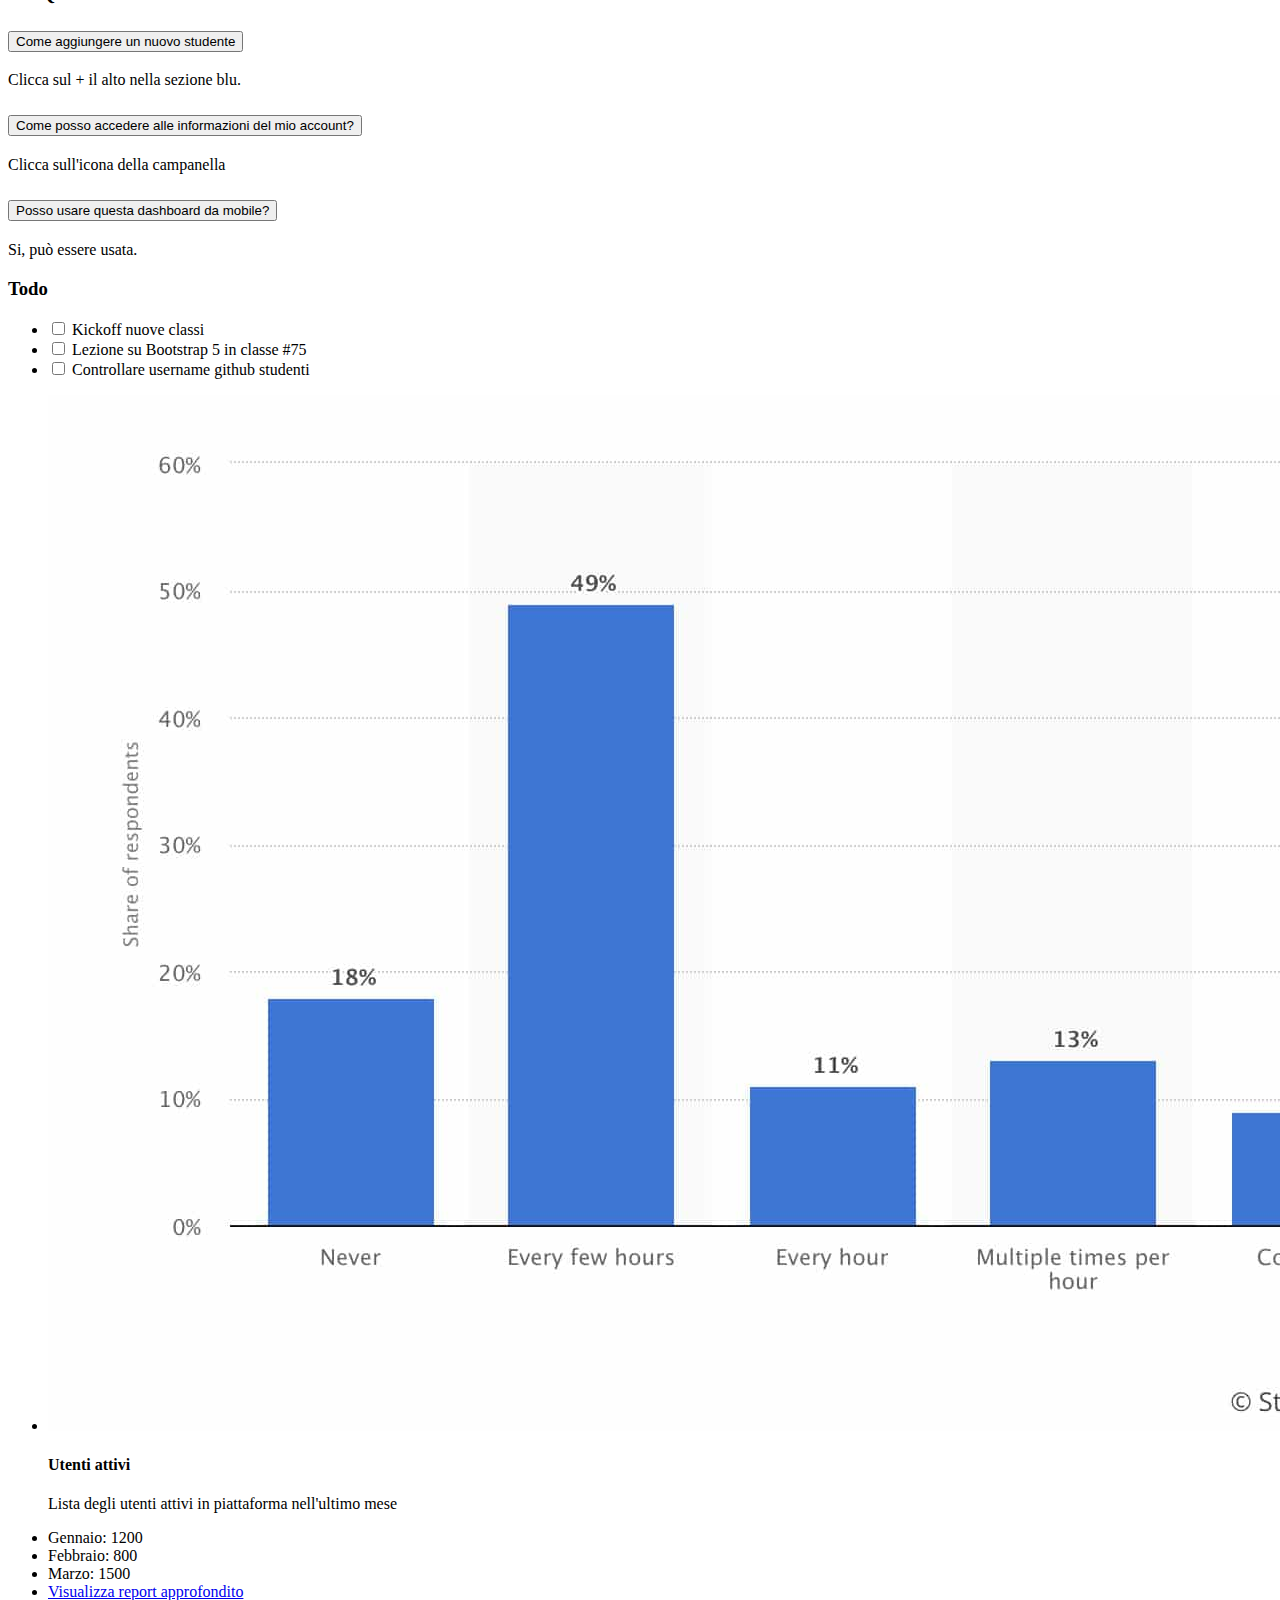
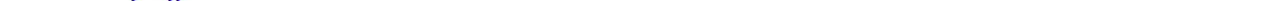
==== commit 84f1e700: "feat:dropdown campanella header" ====
--- a/index.html
+++ b/index.html
@@ -74,9 +74,19 @@
                 ></a>
               </li>
               <li>
-                <a href="" class="text-decoration-none ag-txt-grey"
+                <div class="dropdown">
+                  <button class="btn border-0" type="button" data-bs-toggle="dropdown" aria-expanded="false">
+                    <a href="" class="text-decoration-none ag-txt-grey"
                   ><i class="fa-solid fa-bell ag-txt-orange"></i
                 ></a>
+                  </button>
+                  <ul class="dropdown-menu">
+                    <li><a class="dropdown-item" href="#">Profilo</a></li>
+                    <li><a class="dropdown-item" href="#">Fatturazione</a></li>
+                    <li><a class="dropdown-item" href="#">Logout</a></li>
+                  </ul>
+                </div>
+                
               </li>
             </ul>
           </div>
@@ -89,9 +99,9 @@
     <main class="">
       <div class="main-container d-flex">
         <!-- sidebar -->
-        <div class="sidebar ag-bg-blue py-4 px-4">
+        <div class="sidebar ag-bg-blue py-4 px-3">
           <ul class="h-100 list-unstyled d-flex flex-column">
-            <li class="justify-content-center my-1">
+            <li class="justify-content-center py-2 px-2">
               <a
                 href="#"
                 class="text-decoration-none text-white row align-items-center gx-4"
@@ -105,7 +115,7 @@
               >
             </li>
 
-            <li class="justify-content-center my-1">
+            <li class="justify-content-center  py-2 px-2">
               <a
                 href="#"
                 class="text-decoration-none text-white row align-items-center"
@@ -119,7 +129,7 @@
               >
             </li>
 
-            <li class="justify-content-center my-1">
+            <li class="justify-content-center  py-2 px-2">
               <a
                 href="#"
                 class="text-decoration-none text-white row align-items-center"
@@ -133,7 +143,7 @@
               >
             </li>
 
-            <li class="mt-auto justify-content-center">
+            <li class="mt-auto justify-content-center py-2 px-2">
               <a
                 href="#"
                 class="text-decoration-none text-white row align-items-center"
@@ -214,7 +224,7 @@
           <!-- corpo pagina -->
           <div class="row my-4 mx-2 g-4 fw-medium">
             <!-- parte prossime classi -->
-            <div class="col-lg-8 ps-1">
+            <div class="col-lg-8 ">
               <div class="card">
                 <div class="card-header"><h3>Prossime classi</h3></div>
                 <div class="p-3">
@@ -539,7 +549,7 @@
             <!-- /parte prossime classi -->
 
             <!-- parte F.A.Q. -->
-            <div class="col-lg-8 order-lg-1 ps-1">
+            <div class="col-lg-8 order-lg-1 ">
               <div class="card" ">
                 <div class="card-header"><h3>F.A.Q.</h3></div>
                 <div class="p-3">
@@ -620,7 +630,7 @@
             <!-- /parte F.A.Q. -->
 
             <!-- parte Todo -->
-            <div class="col-lg-4">
+            <div class="col-lg-4  ">
               <div class="card" ">
                         <div class="card-header">
                           <h3>Todo</h3>
@@ -658,7 +668,7 @@
             <!-- /parte Todo -->
 
             <!-- parte Stats -->
-            <div class="col-lg-4 order-lg-1">
+            <div class="col-lg-4 order-lg-1 ">
               <div class="card p-3" >
                 <div class="card" >
                   <ul class="list-group list-group-flush">
@@ -676,7 +686,7 @@
               </div>
             </div>
             <!-- /parte Stats -->
-            
+
           </div>
         </div>
         <!-- /corpo pagina -->
--- a/css/style.css
+++ b/css/style.css
@@ -43,6 +43,11 @@
   height: 100%;
 }
 
+/* hover su icone */
+main .sidebar li:hover {
+  background-color: rgba(255, 255, 255, 0.5);
+}
+
 /* jumbotron */
 
 /* corpo pagina */
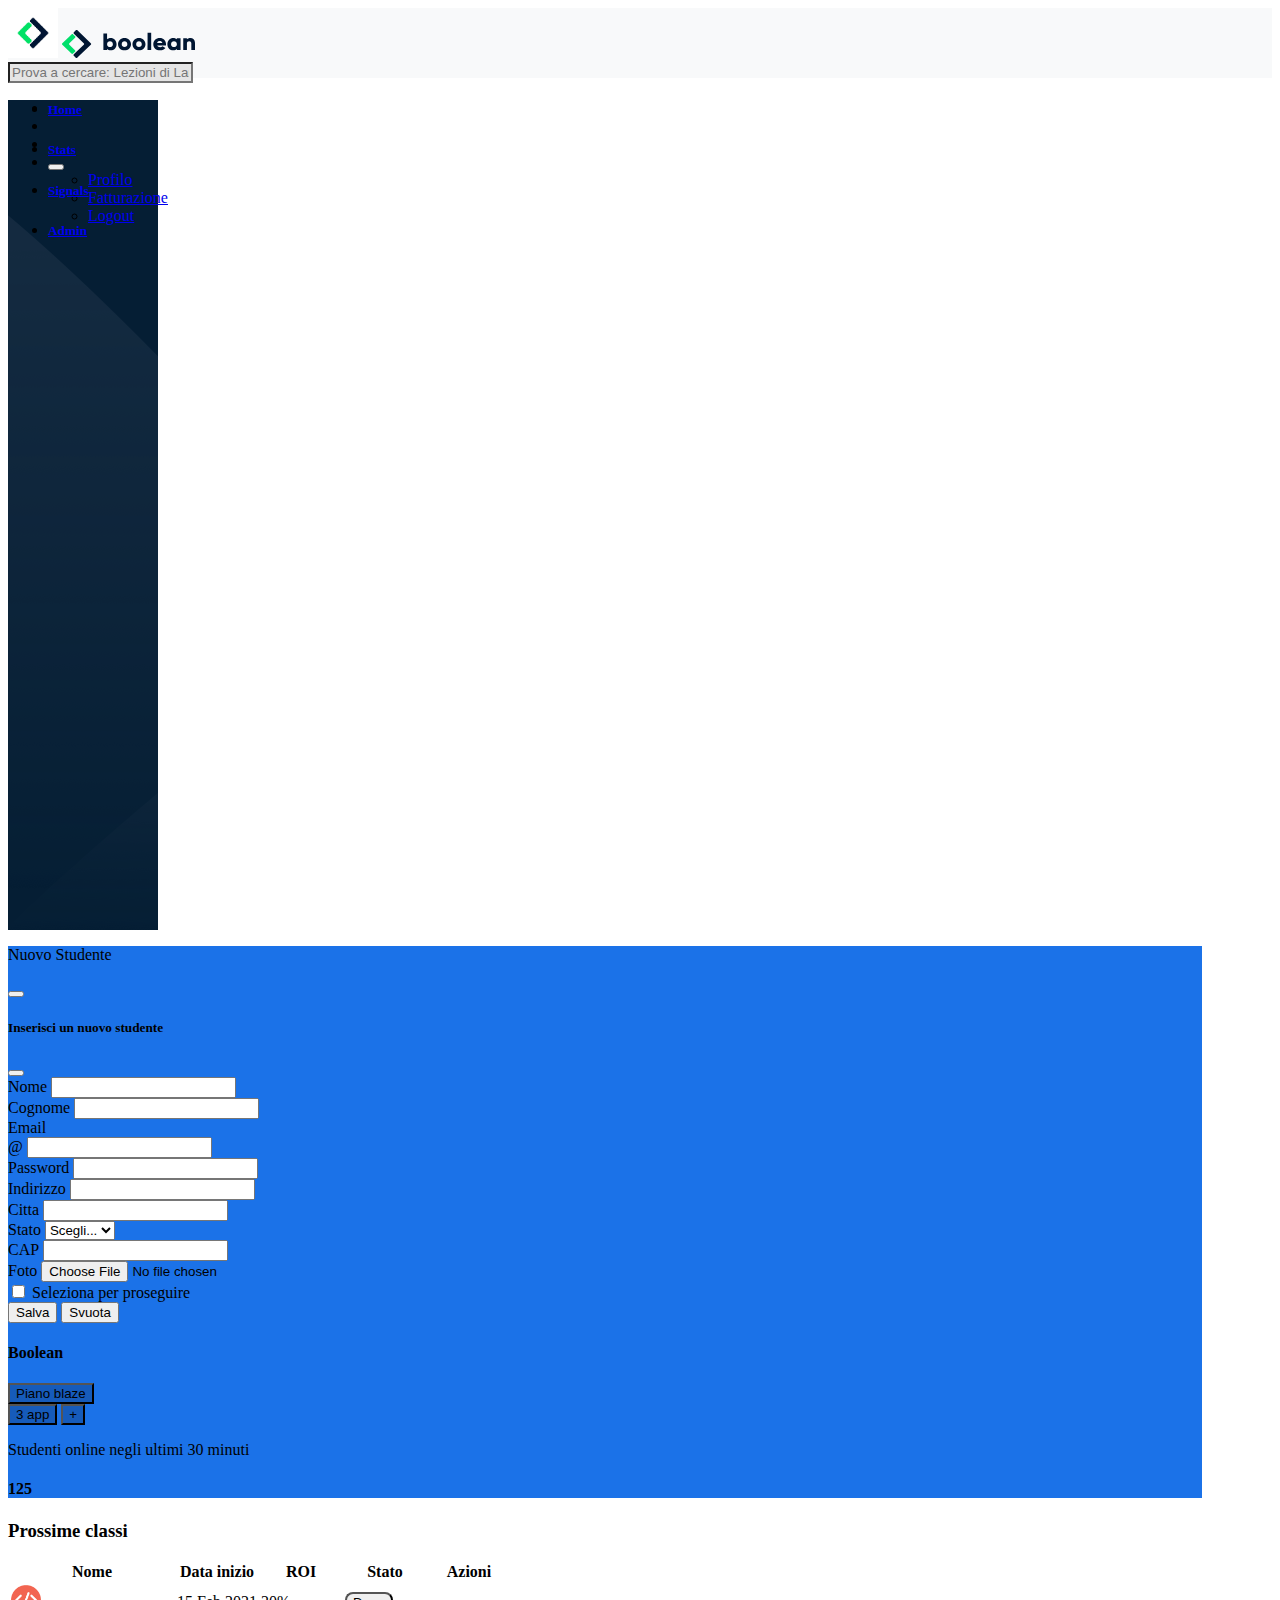
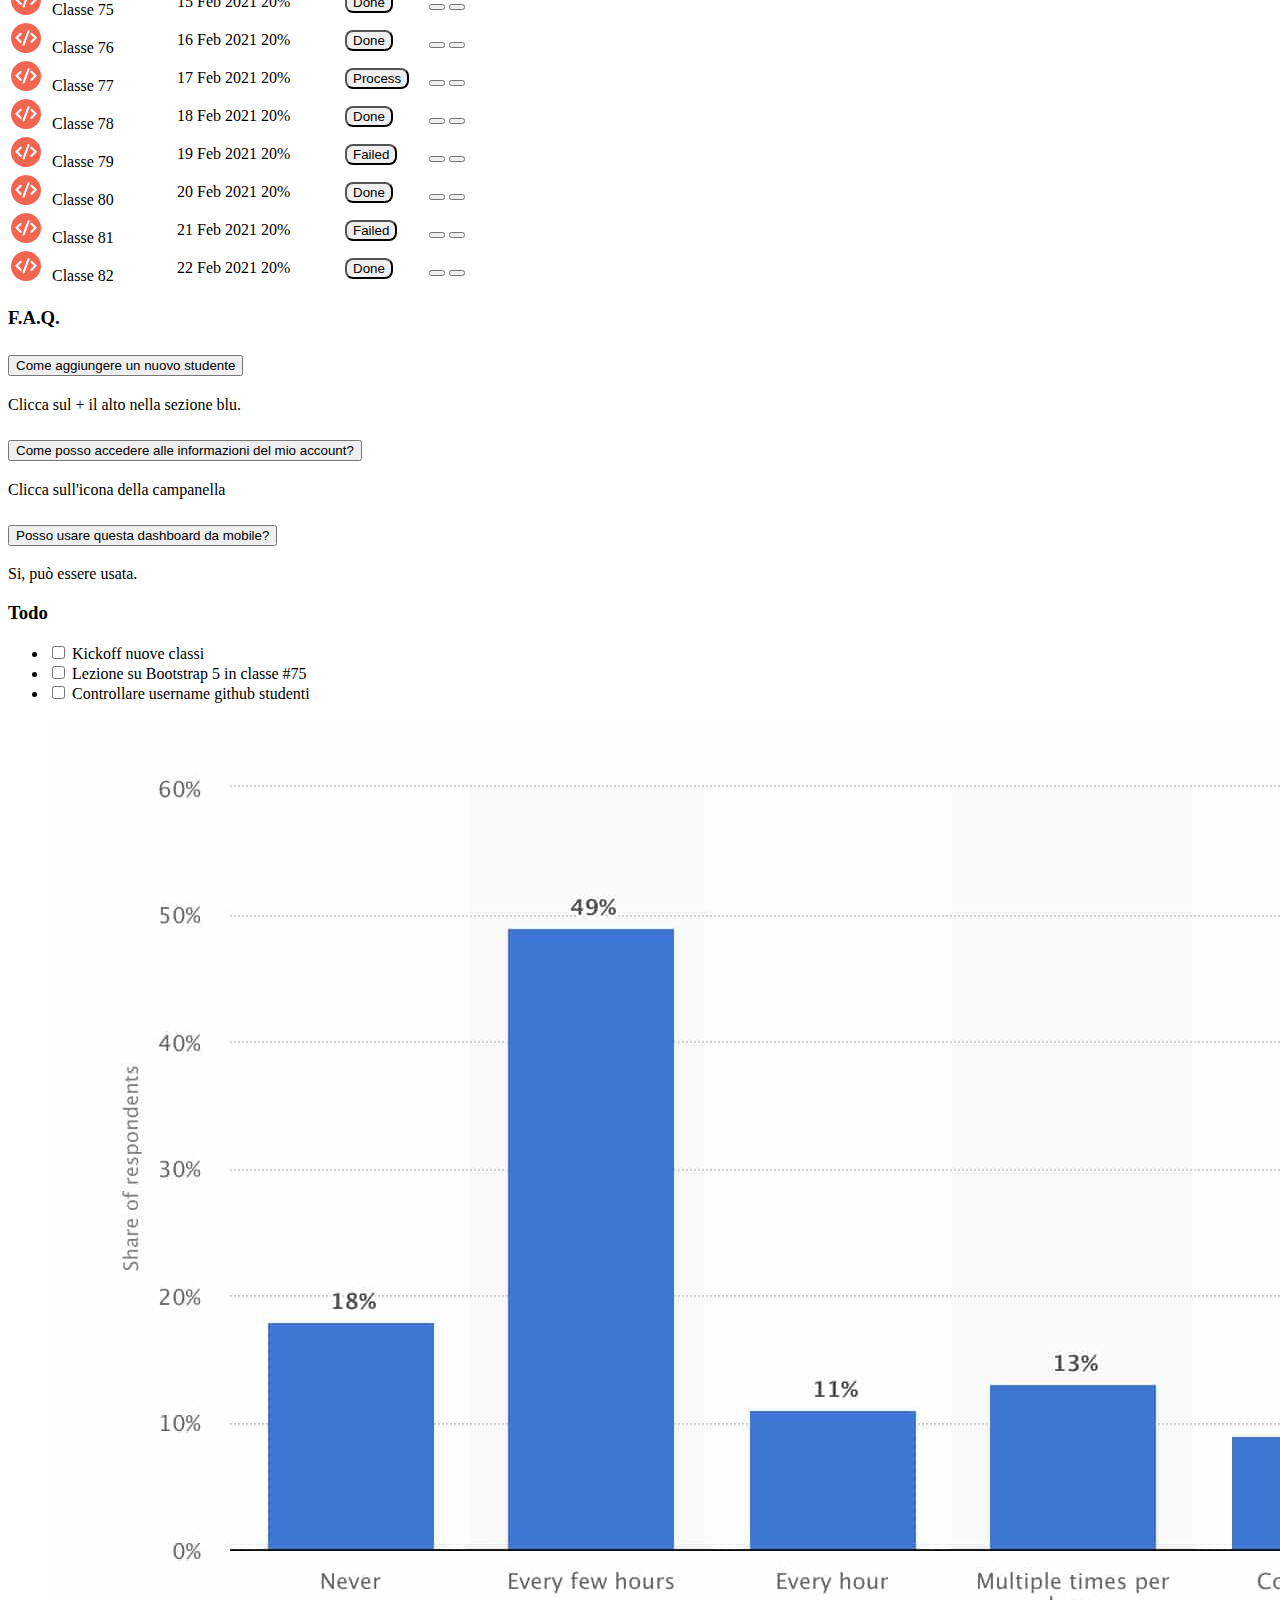
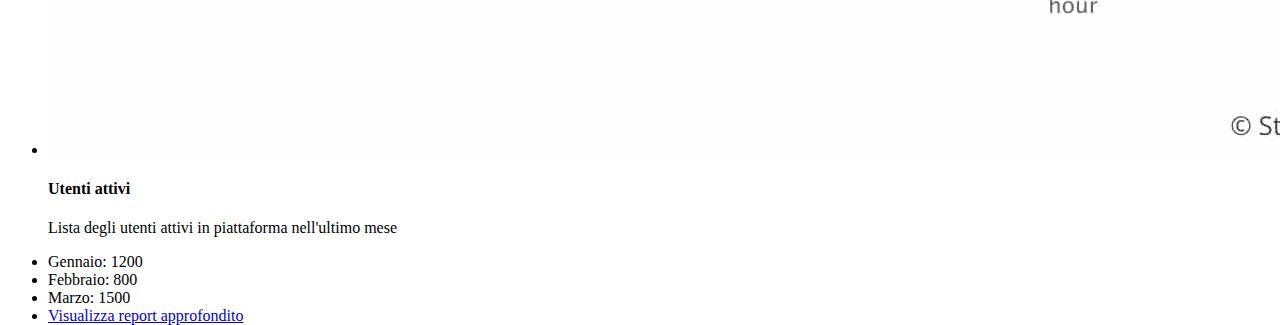
==== commit af72f492: "feat:input group del più nella barra blu in alto" ====
--- a/index.html
+++ b/index.html
@@ -169,9 +169,108 @@
               <div class="col-12 col-sm-4 col-lg-2 offset-lg-2 order-sm-1 mb-4">
                 <div class="d-flex align-items-center">
                   <p class="m-0">Nuovo Studente</p>
-                  <button type="button" class="btn btn-outline-light ms-4">
-                    <i class="fa-solid fa-plus"></i>
-                  </button>
+
+                  
+                  <button class="btn btn-outline-light ms-4 " type="button" data-bs-toggle="offcanvas" data-bs-target="#offcanvasRight" aria-controls="offcanvasRight"><i class="fa-solid fa-plus"></i></button>
+
+                  <div class="offcanvas offcanvas-end offcanvas-width" tabindex="-1" id="offcanvasRight" aria-labelledby="offcanvasRightLabel">
+                    <div class="offcanvas-header">
+                      <h5 class="offcanvas-title" id="offcanvasRightLabel">Inserisci un nuovo studente</h5>
+                      <button type="button" class="btn-close" data-bs-dismiss="offcanvas" aria-label="Close"></button>
+                    </div>
+                    <div class="offcanvas-body fw-medium">
+                      <div class="row">
+                        <div class="mb-3 row">
+                          <div class="col">
+                            <label for="exampleFormControlInput1" class="form-label">Nome</label>
+                            <input type="text" class="form-control " id="exampleFormControlInput1" placeholder="">
+                          </div>
+                          <div class="col">
+                            <label for="exampleFormControlInput1" class="form-label">Cognome</label>
+                            <input type="text" class="form-control " id="exampleFormControlInput1" placeholder="">
+                          </div>
+                        </div>
+
+                        <div class="mb-3 row">
+                          <div class="col">
+                            <label for="exampleFormControlInput1" class="form-label">Email</label>
+                            
+
+                            <div class="input-group mb-3">
+                              <span class="input-group-text" id="basic-addon1">@</span>
+                              <input type="email" class="form-control" placeholder="" aria-label="email" aria-describedby="basic-addon1">
+                            </div>
+                          </div>
+                          <div class="col">
+                            <label for="exampleFormControlInput1" class="form-label">Password</label>
+                            <input type="password" class="form-control " id="exampleFormControlInput1" placeholder="">
+                          </div>
+                        </div>
+
+                        <div class="mb-3 row">
+                          <div class="col">
+                            <label for="exampleFormControlInput1" class="form-label">Indirizzo</label>
+                            <input type="text" class="form-control " id="exampleFormControlInput1" placeholder="">
+
+                            
+                          </div>
+                        </div>
+
+                        <div class="mb-3 row">
+                          <div class="col">
+                            <label for="exampleFormControlInput1" class="form-label">Citta</label>
+                            <input type="text" class="form-control " id="exampleFormControlInput1" placeholder="">
+                          </div>
+                          <div class="col-4">
+                            <label for="exampleFormControlInput1" class="form-label">Stato</label>
+                            <select class="form-select" aria-label="Default select example">
+                            <option selected>Scegli...</option>
+                            <option value="1">Italia</option>
+                            <option value="2">Spagna</option>
+                            <option value="3">Francia</option>
+                          </select>
+                            
+                          </div>
+                          <div class="col-2">
+                            <label for="exampleFormControlInput1" class="form-label">CAP</label>
+                            <input type="number" class="form-control " id="exampleFormControlInput1" placeholder="">
+                          </div>
+                        </div>
+
+                        <div class="mb-3 row">
+                          <div class="col">
+                            
+                            <label for="formFile" class="form-label">Foto</label>
+                            <input class="form-control" type="file" id="formFile">
+                          </div>
+                        </div>
+
+                        <div class="mb-3 row">
+                          <div class="col">
+                            <div class="form-check">
+                              <input class="form-check-input" type="checkbox" id="gridCheck">
+                              <label class="form-check-label" for="gridCheck">
+                                Seleziona per proseguire
+                              </label>
+                            </div>
+                          </div>
+                        </div>
+
+
+                        <div class="mb-3 row">
+                          <div class="col">
+                            
+                            <button type="submit" class="btn btn-primary fw-medium">Salva</button>
+
+                            <button type="reset" class="btn btn-warning fw-medium">Svuota</button>
+ 
+                          </div>
+                        </div>
+                      </div>
+                    </div>
+                  </div>
+                  
+                  
                 </div>
               </div>
               <!-- /parte con nuovo studente -->
@@ -201,12 +300,13 @@
                   <span class="col-auto px-1"
                     ><i class="fa-solid fa-angles-right"></i
                   ></span>
-                  <button
-                    type="button"
-                    class="btn btn-primary rounded-pill ag-bg-btn-blue py-0 btn-sm col-auto"
-                  >
+                  
+                  <button class="btn btn-primary rounded-pill ag-bg-btn-blue py-0 btn-sm col-auto " type="button" >
                     +
                   </button>
+                  
+                  
+                  
                 </div>
                 <!-- /parte apps -->
 
@@ -348,7 +448,7 @@
                             type="button"
                             class="btn btn-warning text-white btn-sm py-0 ag-btm-radius"
                           >
-                            process
+                            Process
                           </button>
                         </td>
                         <td class="d-flex justify-content-center">
@@ -418,7 +518,7 @@
                             type="button"
                             class="btn btn-danger text-white btn-sm py-0 ag-btm-radius"
                           >
-                            failed
+                            Failed
                           </button>
                         </td>
                         <td class="d-flex justify-content-center">
@@ -488,7 +588,7 @@
                             type="button"
                             class="btn btn-danger text-white btn-sm py-0 ag-btm-radius"
                           >
-                            failed
+                            Failed
                           </button>
                         </td>
                         <td class="d-flex justify-content-center">
--- a/css/style.css
+++ b/css/style.css
@@ -52,38 +52,55 @@
 
 /* corpo pagina */
 
+/* grandezza immagine nella tabella prossime classi*/
 table tbody td img {
   width: 30px;
   margin-right: 11px;
 }
 
+/* border radius del bottone nella tabella prossime clssi */
 .ag-btm-radius {
   border-radius: 8px;
 }
 
+/* grandezza delle colonne nella tabella prossime classi */
 .w-standard-small {
   width: 50%;
 }
 
+/* grandezza delle colonne nella tabella prossime classi  */
 .w-standard-big {
   width: 25%;
+}
+
+/* grandezza dell'offcanvas */
+.jumbotron .offcanvas-width {
+  width: 100%;
 }
 
 /* /corpo pagina */
 /* /main */
 
 @media screen and (min-width: 540px) {
+  /* calcolo della grandezza della tabella prossime classi */
   .w-standard-small {
     width: calc(100% / 6);
   }
 
+  /* calcolo della grandezza della tabella prossime classi */
   .w-standard-big {
     width: calc((100% / 6) * 2);
   }
 }
 
 @media screen and (min-width: 960px) {
+  /* grandezza sidebar */
   main .sidebar {
     width: 150px;
   }
+
+  /* ridimensionamento offcanvas */
+  .jumbotron .offcanvas-width {
+    max-width: 40%;
+  }
 }
